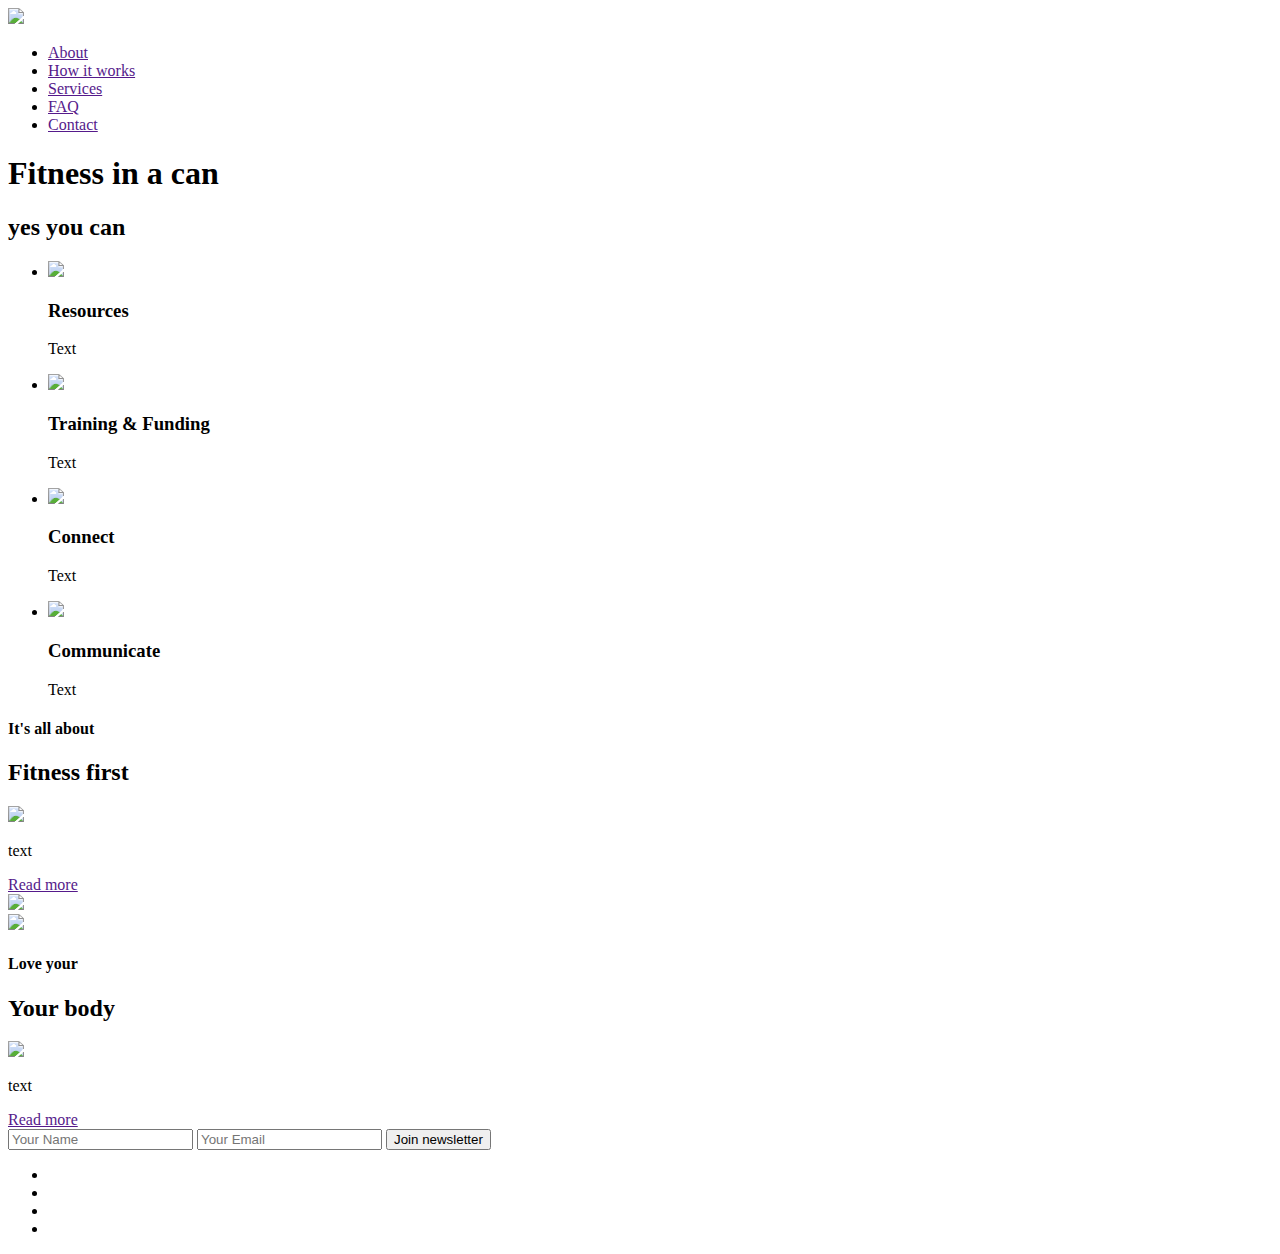
==== fitness.html @ 73470c44 "lesson4" ====
<!DOCTYPE html>
<html lang="en">
<head>
	<meta charset="UTF-8">
	<title>Fitness</title>
</head>
<body>
	<header>
		<div>
		<img src="./images/logo.png">
		<nav>
			<ul>
				<li>
					<a href="">About</a>
					</li>
				<li>
					<a href="">How it works</a>
				</li>
                <li> 
                	<a href="">Services</a>
                </li>
                <li>
                	<a href="">FAQ</a>
                </li>
                <li>
                	<a href="">Contact</a>
                </li>
			</ul>
		</nav>
		</div>
<h1>Fitness in a can</h1>
<h2>yes you can</h2>
     </header>
	<main>
		<section>
			<ul>
				<li>
					<img src="./images/icon1.svg" >
					<h3> Resources</h3>
					<p> Text</p>
					<a href="Explore more"></a>
				</li>
			</ul>
			<ul>
				<li>
					<img src="./images/icon2.svg" >
					<h3> Training & Funding</h3>
					<p> Text</p>
					<a href="Explore more"></a>
				</li>
			</ul>
			<ul>
				<li>
					<img src="./images/icon3.svg" >
					<h3> Connect</h3>
					<p> Text</p>
					<a href="Explore more"></a>
				</li>
			</ul>
			<ul>
				<li>
					<img src="./images/icon4.svg" >
					<h3> Communicate</h3>
					<p> Text</p>
					<a href="Explore more"></a>
				</li>
			</ul>
		</section>
 <section>
	    	<div>
	    		<h4>
	    		It's all about
	    		</h4>
	    		<h2>
	    		Fitness first
	    	    </h2>
	    		<img src="./images/icon5.svg" atl width="50">
	    		<p>text</p>
	    		<a href="">Read more</a>
	    	</div>
 	    	<img src="./images/img1.jpg">
 </section>	
<section>
	    	
            <img src="./images/img2.jpg">
	    	<div>
	    		<h4>
	    		Love your
	    	    </h4>
	    		<h2>
	    		Your body
	    	    </h2>
	    		<img src="./images/icon5.svg" atl width="50">
	    		<p>text</p>
	    		<a href="">Read more</a>
	    	</div>
	    </section>
	</main>
	<footer>
		<form action=""></form>
		<input type="text" placeholder="Your Name"/>
		<input type="text" placeholder="Your Email"/>
		<button>Join newsletter</button>
		<ul>
			<li>
				<a href=""></a>
				<img src="./images/fb.svg" alt="">
			</li>
			<li>
				<a href=""></a>
				<img src="./images/tw.svg" alt="">
			</li>
			<li>
				<a href=""></a>
				<img src="./images/yt.svg" alt="">
			</li>
			<li>
				<a href=""></a>
				<img src="./images/ln.svg" alt="">
			</li>
		</ul>
	</footer>
</body>
</html>
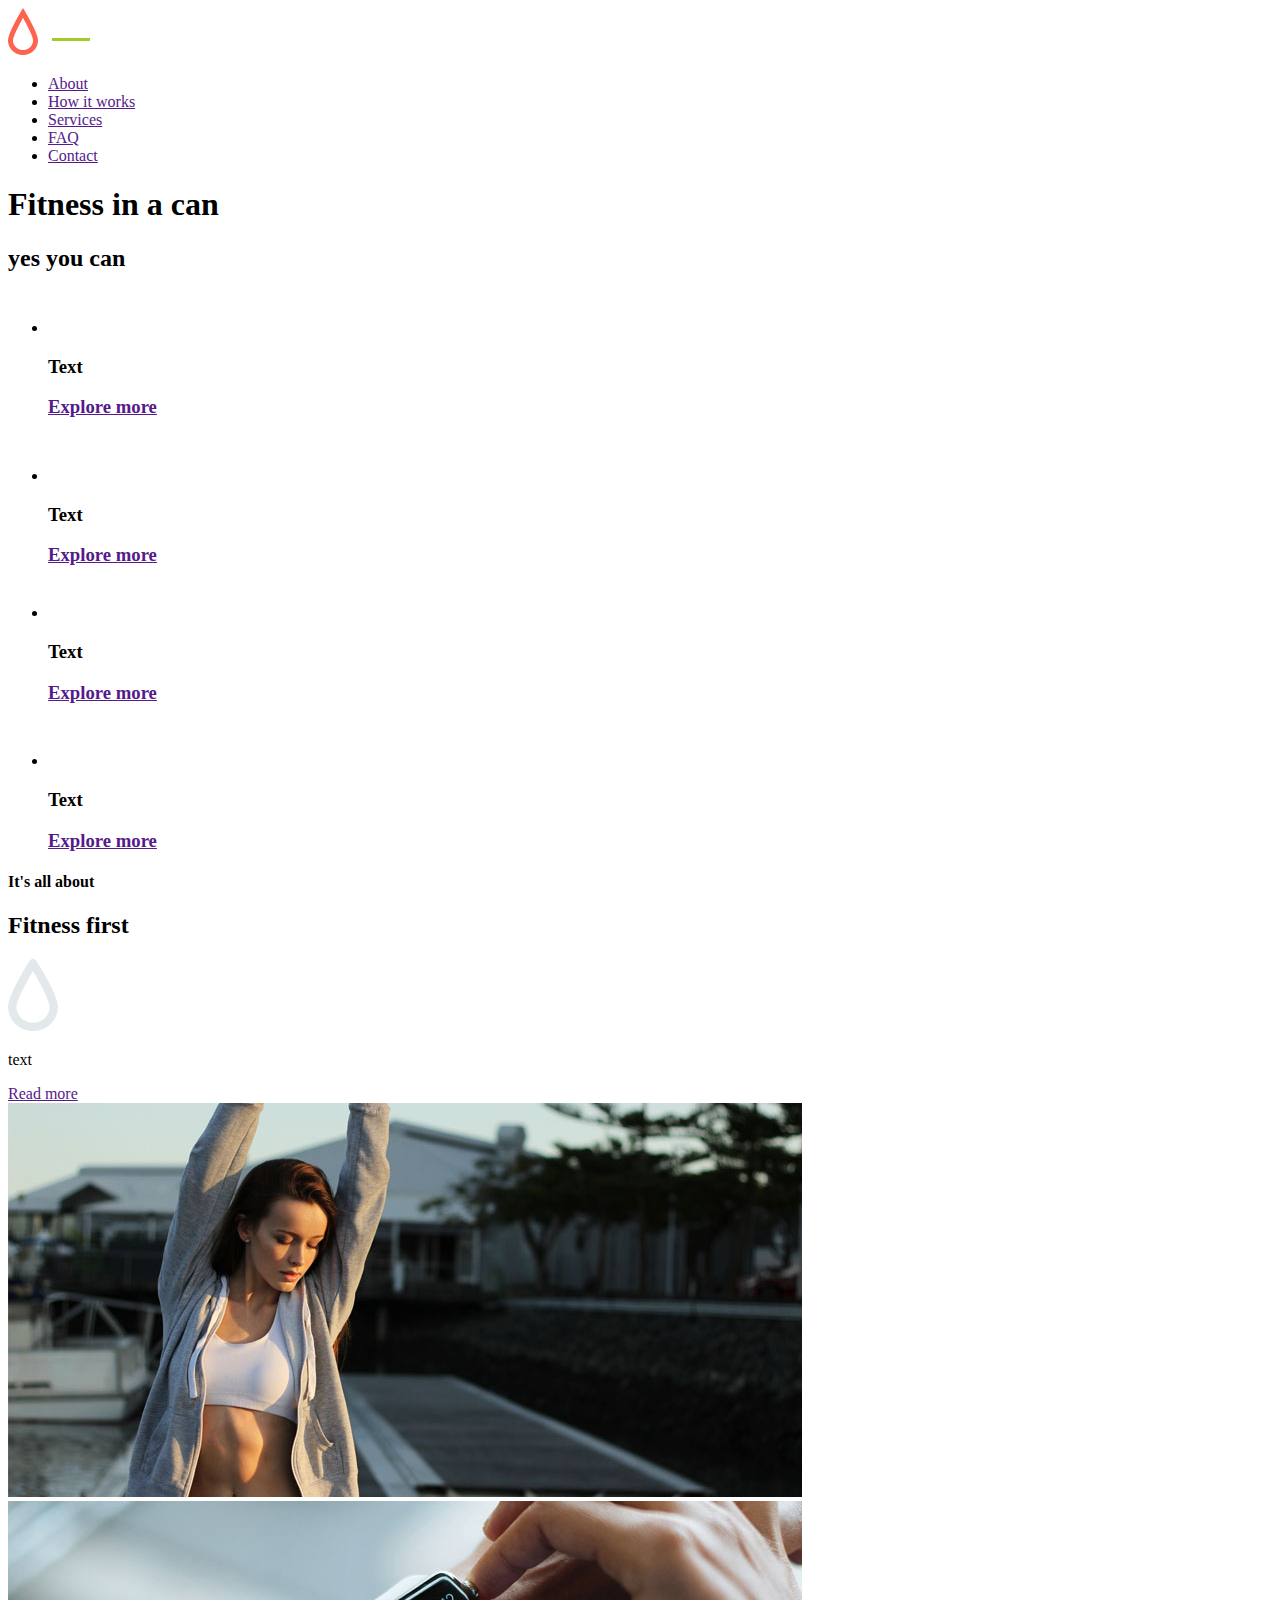
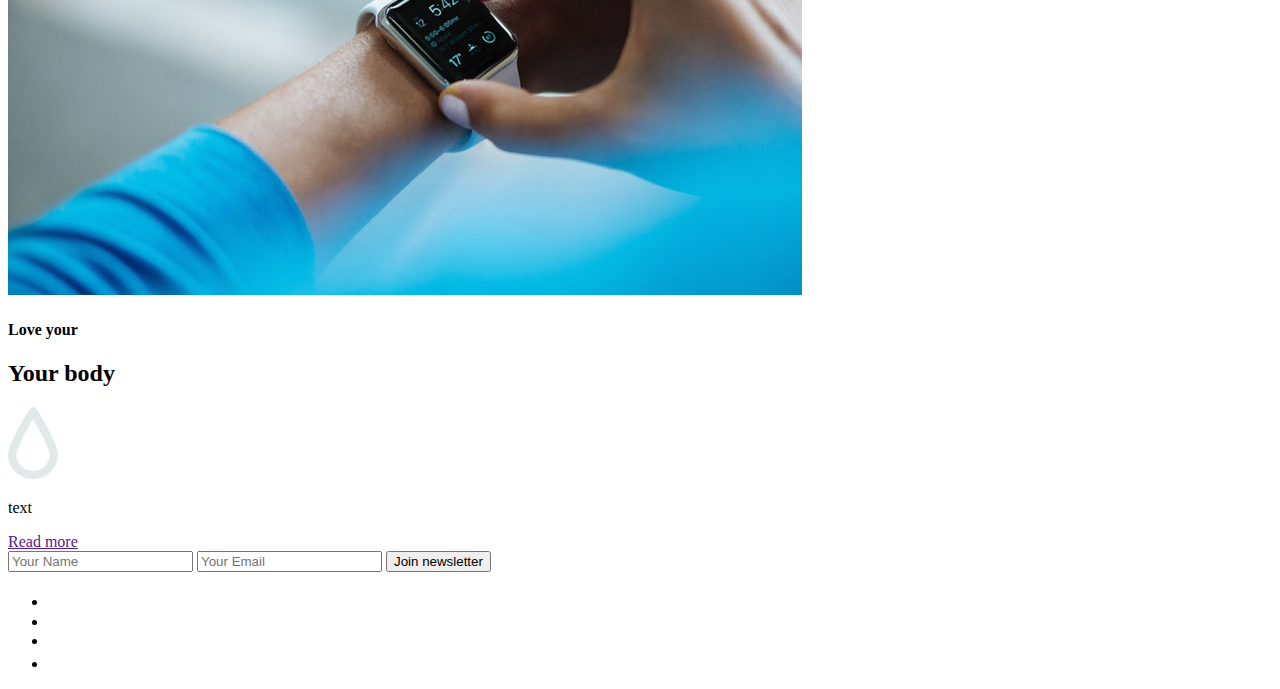
==== commit aa7394db: "lesson4" ====
--- a/fitness.html
+++ b/fitness.html
@@ -3,120 +3,120 @@
 <head>
 	<meta charset="UTF-8">
 	<title>Fitness</title>
+	<link rel="stylesheet" href="./style.css">
 </head>
 <body>
-	<header>
-		<div>
+	<header  class="header">
+		<div class="container">
 		<img src="./images/logo.png">
 		<nav>
-			<ul>
+		    <ul class= "menutop">
 				<li>
-					<a href="">About</a>
-					</li>
+					<a href="" class="link">About</a>
+				</li>
 				<li>
-					<a href="">How it works</a>
+					<a href="" class="link">How it works</a>
 				</li>
                 <li> 
-                	<a href="">Services</a>
+                	<a href="" class="link">Services</a>
                 </li>
                 <li>
-                	<a href="">FAQ</a>
+                	<a href="" class="link">FAQ</a>
                 </li>
                 <li>
-                	<a href="">Contact</a>
+                	<a href="" class="link">Contact</a>
                 </li>
 			</ul>
 		</nav>
 		</div>
-<h1>Fitness in a can</h1>
-<h2>yes you can</h2>
-     </header>
-	<main>
+<h1 class="title">Fitness in a can</h1>
+<h2 class="title2">yes you can</h2>
+    </header>
+	<main class="main">
 		<section>
-			<ul>
+			<ul class="mainmenu">
 				<li>
 					<img src="./images/icon1.svg" >
-					<h3> Resources</h3>
-					<p> Text</p>
-					<a href="Explore more"></a>
+					<h3 class="classh3" Resources</h3>
+					<p class="text" >Text</p>
+					<a href="" class="read_more">Explore more</a>
 				</li>
-			</ul>
-			<ul>
+
 				<li>
 					<img src="./images/icon2.svg" >
-					<h3> Training & Funding</h3>
-					<p> Text</p>
-					<a href="Explore more"></a>
+					<h3 class="classh3" Training & Funding</h3>
+					<p class="text" >Text</p>
+					<a href=""class="read_more">Explore more</a>
 				</li>
-			</ul>
-			<ul>
 				<li>
 					<img src="./images/icon3.svg" >
-					<h3> Connect</h3>
-					<p> Text</p>
-					<a href="Explore more"></a>
+					<h3 class="classh3" Connect </h3>
+					<p class="text" >Text</p>
+					<a href=""class="read_more">Explore more</a>
 				</li>
-			</ul>
-			<ul>
 				<li>
 					<img src="./images/icon4.svg" >
-					<h3> Communicate</h3>
-					<p> Text</p>
-					<a href="Explore more"></a>
+					<h3 class="classh3" Communicate</h3>
+					<p class="text" >Text</p>
+					<a href=""class="read_more">Explore more</a>
 				</li>
 			</ul>
 		</section>
- <section>
-	    	<div>
-	    		<h4>
+ <section class="section1">
+	    	<div class="background1">
+	    		<h4 class="title4">
 	    		It's all about
 	    		</h4>
-	    		<h2>
+	    		<h2 class="title5">
 	    		Fitness first
 	    	    </h2>
-	    		<img src="./images/icon5.svg" atl width="50">
-	    		<p>text</p>
-	    		<a href="">Read more</a>
+	    		<img src="./images/icon5.svg" atl width="50"/>
+	    		<p class="text1">text</p>
+	    		<a href="" class="read_more1" >Read more</a>
 	    	</div>
- 	    	<img src="./images/img1.jpg">
+ 	    	<img src="./images/img1.jpg" />
  </section>	
-<section>
-	    	
-            <img src="./images/img2.jpg">
-	    	<div>
-	    		<h4>
+<section class="section1">
+            <img src="./images/img2.jpg"/>
+	    	<div class="background1">
+	    		<h4 class="title4">
 	    		Love your
 	    	    </h4>
-	    		<h2>
+	    		<h2 class="title5">
 	    		Your body
 	    	    </h2>
-	    		<img src="./images/icon5.svg" atl width="50">
-	    		<p>text</p>
-	    		<a href="">Read more</a>
+	    		<img src="./images/icon5.svg" atl width="50" />
+	    		<p class="text1">text</p>
+	    		<a href="" class="read_more1">Read more</a>
 	    	</div>
 	    </section>
 	</main>
 	<footer>
-		<form action=""></form>
+		<form action="" method="post">
 		<input type="text" placeholder="Your Name"/>
 		<input type="text" placeholder="Your Email"/>
 		<button>Join newsletter</button>
+		</form>
 		<ul>
 			<li>
-				<a href=""></a>
-				<img src="./images/fb.svg" alt="">
+				<a href="">
+				<img src="./images/fb.svg" alt="" />
+				</a>
 			</li>
 			<li>
-				<a href=""></a>
+				<a href="">
 				<img src="./images/tw.svg" alt="">
+				</a>
 			</li>
 			<li>
-				<a href=""></a>
+				<a href="">
 				<img src="./images/yt.svg" alt="">
+				</a>
 			</li>
 			<li>
-				<a href=""></a>
+				<a href="">
 				<img src="./images/ln.svg" alt="">
+				</a>
 			</li>
 		</ul>
 	</footer>
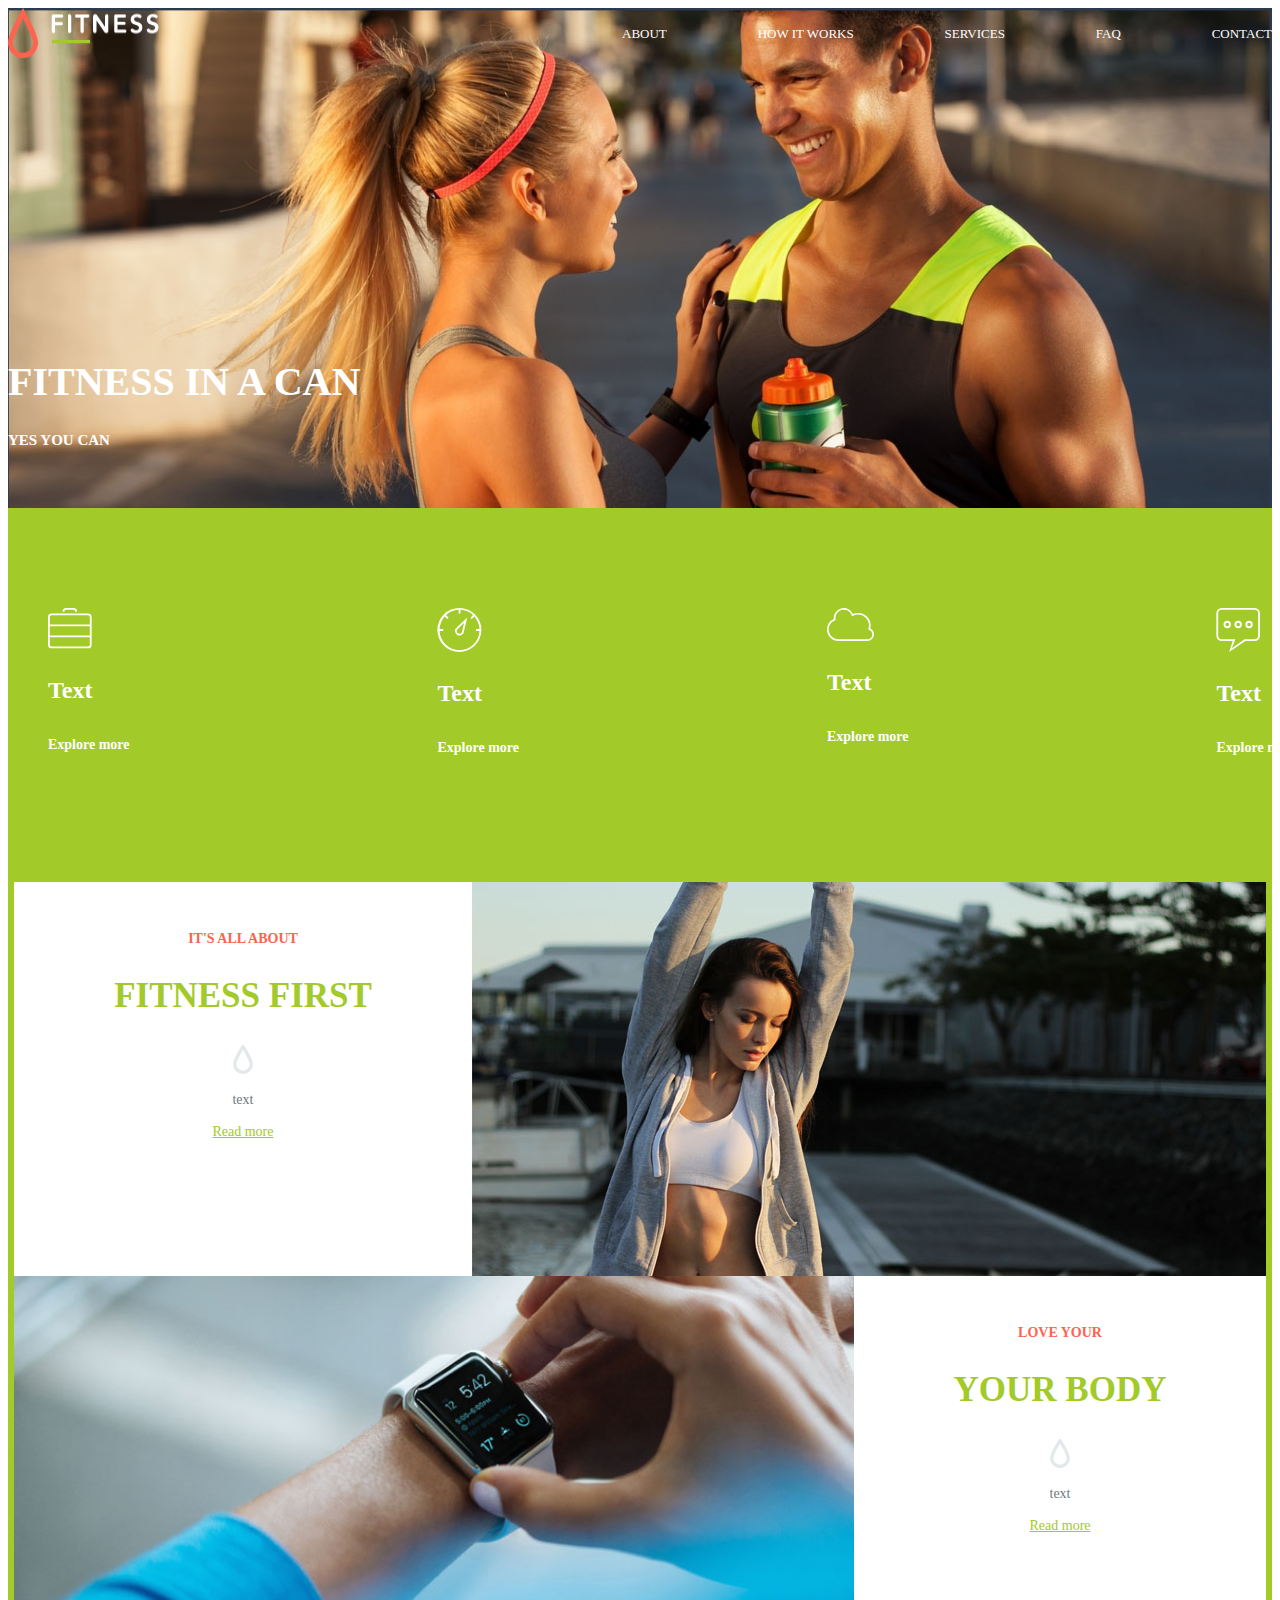
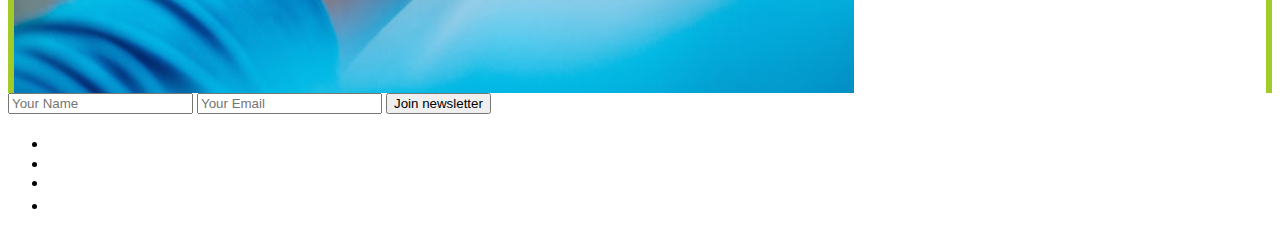
==== commit a59c77a7: "style2" ====
--- a/fitness.html
+++ b/fitness.html
@@ -35,26 +35,26 @@
 	<main class="main">
 		<section>
 			<ul class="mainmenu">
-				<li>
+				<li class="margin_top">
 					<img src="./images/icon1.svg" >
 					<h3 class="classh3" Resources</h3>
 					<p class="text" >Text</p>
 					<a href="" class="read_more">Explore more</a>
 				</li>
 
-				<li>
+				<li class="margin_top">
 					<img src="./images/icon2.svg" >
 					<h3 class="classh3" Training & Funding</h3>
 					<p class="text" >Text</p>
 					<a href=""class="read_more">Explore more</a>
 				</li>
-				<li>
+				<li class="margin_top">
 					<img src="./images/icon3.svg" >
 					<h3 class="classh3" Connect </h3>
 					<p class="text" >Text</p>
 					<a href=""class="read_more">Explore more</a>
 				</li>
-				<li>
+				<li class="margin_top">
 					<img src="./images/icon4.svg" >
 					<h3 class="classh3" Communicate</h3>
 					<p class="text" >Text</p>
@@ -70,24 +70,24 @@
 	    		<h2 class="title5">
 	    		Fitness first
 	    	    </h2>
-	    		<img src="./images/icon5.svg" atl width="50"/>
+	    		<img src="./images/icon5.svg" atl width="20"/>
 	    		<p class="text1">text</p>
 	    		<a href="" class="read_more1" >Read more</a>
 	    	</div>
  	    	<img src="./images/img1.jpg" />
  </section>	
-<section class="section1">
-            <img src="./images/img2.jpg"/>
-	    	<div class="background1">
-	    		<h4 class="title4">
+<section class="section2">
+            <img src="./images/img2.jpg" width="840" />
+	    	<div class="background2">
+	    		<h4 class="title6">
 	    		Love your
 	    	    </h4>
-	    		<h2 class="title5">
+	    		<h2 class="title7">
 	    		Your body
 	    	    </h2>
-	    		<img src="./images/icon5.svg" atl width="50" />
-	    		<p class="text1">text</p>
-	    		<a href="" class="read_more1">Read more</a>
+	    		<img src="./images/icon5.svg" atl width="20" />
+	    		<p class="text2">text</p>
+	    		<a href="" class="read_more2">Read more</a>
 	    	</div>
 	    </section>
 	</main>
--- a/style.css
+++ b/style.css
@@ -0,0 +1,161 @@
+.header{
+	background-image: url('./images/background.jpg');
+	height:500px;
+background-size: cover;
+background-repeat:no-repeat;
+
+}
+
+
+
+
+.link {
+	color: white;
+	font-size: 13px;
+	text-transform: uppercase;
+	text-decoration: none;
+}
+
+
+.menutop {
+	display: flex;
+	justify-content: space-between;
+	width: 650px;
+	list-style: none;
+
+}
+
+.container{
+	display:flex;
+	justify-content: space-between;
+}
+
+
+.title{
+	color: #ffffff;
+	font-size: 40px;
+	margin-top: 300px;
+	text-transform: uppercase;
+}
+
+.title2{
+	color: #ffffff;
+	font-size: 15px;
+	text-transform: uppercase;
+}
+.mainmenu{
+	display: flex;
+    justify-content: space-between;
+    list-style: none;
+    color: #ffffff;
+    width: 1250px;
+    margin: 0 auto;
+    padding-right: 40px;
+}
+.margin_top{
+	margin-top: 100px;
+}
+
+.main {
+	background: #a2ca28;
+}
+
+.read_more{
+	color: #ffffff;
+	text-decoration: none;
+	font-size: 14px;
+}
+
+.classh3{
+font-size: 24px;
+}
+
+.text{
+font-size: 24px;
+color: #ffffff
+}
+
+.section1{
+	display: flex;
+	justify-content: center;
+	text-align: center;
+	padding-top: 100px;
+
+}
+
+.background1{
+	background: #ffffff;
+	text-align: center;
+   
+}
+
+.title4{
+	color: #fd634e;
+	font-size: 14px;
+	text-transform: uppercase;
+	padding-right: 100px;
+    padding-left: 100px;
+    padding-top: 30px;
+}
+
+.title5{
+	color: #a2ca28;
+	font-size: 35px;
+	text-transform: uppercase;
+	padding-right: 100px;
+    padding-left: 100px;
+}
+
+.text1{
+	color: #6f787d;
+	font-size: 14px;
+}
+
+.read_more1{
+	font-size: 14px;
+	color: #a2ca28;
+
+}
+
+
+.section2{
+	display: flex;
+	justify-content: center;
+	text-align: center;
+	
+
+}
+
+.background2{
+	background: #ffffff;
+	text-align: center;
+   
+}
+
+.title6{
+	color: #fd634e;
+	font-size: 14px;
+	text-transform: uppercase;
+	padding-right: 100px;
+    padding-left: 100px;
+    padding-top: 30px;
+}
+
+.title7{
+	color: #a2ca28;
+	font-size: 35px;
+	text-transform: uppercase;
+	padding-right: 100px;
+    padding-left: 100px;
+}
+
+.text2{
+	color: #6f787d;
+	font-size: 14px;
+}
+
+.read_more2{
+	font-size: 14px;
+	color: #a2ca28;
+
+}
